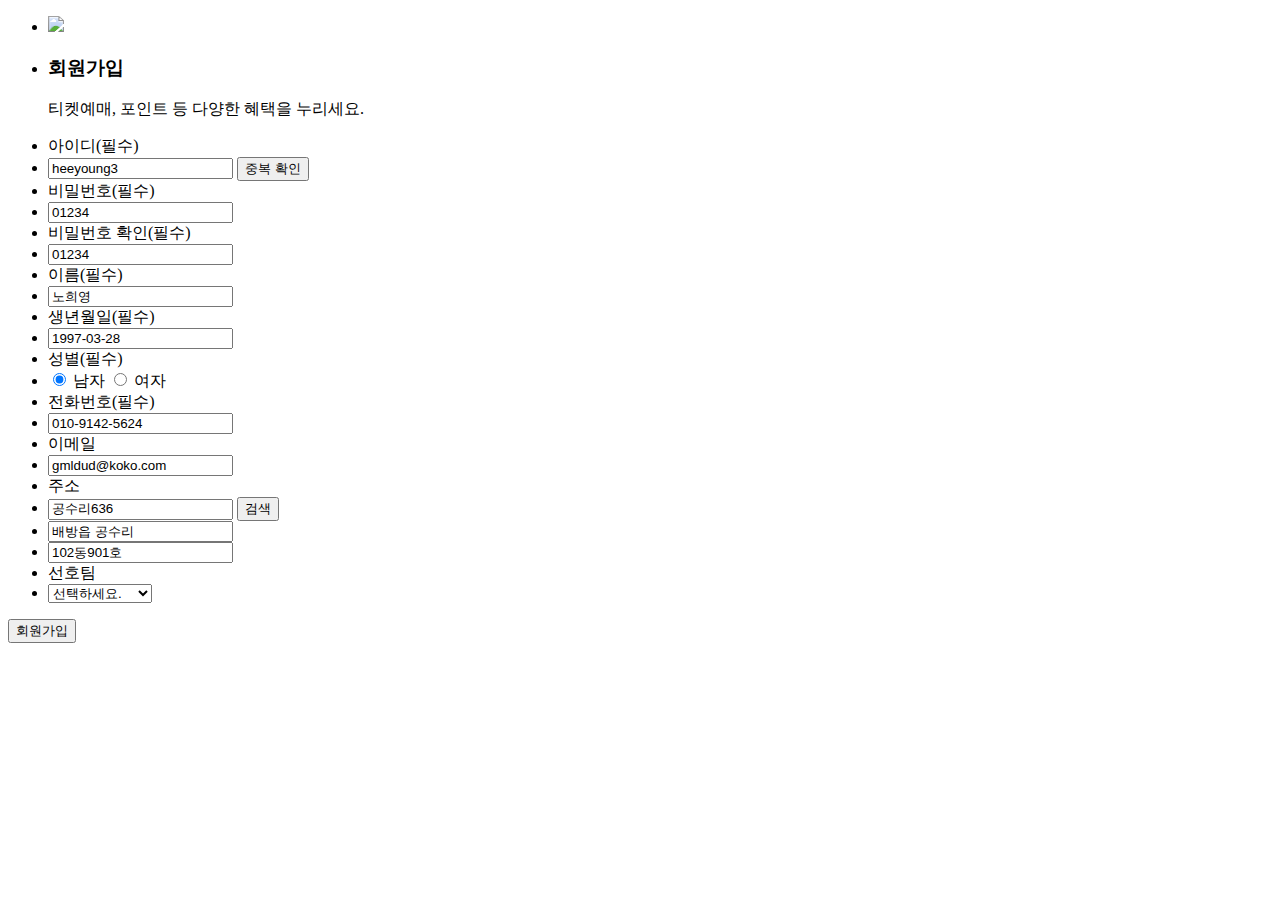
==== src/main/webapp/join.html @ e82ea711 "jsp1 day1" ====
<!DOCTYPE html>
<html lang="ko">
<!-- 작성자 : 노희영   -->

<head>
  <meta charset="UTF-8">
  <title>NC Dinos</title>
  <link rel="stylesheet" href="style.css">
</head>

<body>
  <div class="container">
    <ul>
      <li id="img"><img src ="img-embelm-128@2x.png"></li>
      <li id="main">
        <h3>회원가입</h3>
        <p>티켓예매, 포인트 등 다양한 혜택을 누리세요.</p>
      </li>
    </ul>
    <div class="content">
      <form action="welcome.html">
        <ul>
          <li>아이디(필수)</li>
            <li>
              <input type="text" name = "id" id="id" placeholder="아이디를 입력해 주세요" value="heeyoung3" maxlength="13"  title="아이디는 13자 이내 대소문자 및 숫자만 가능합니다." >
              <button type ="button" id="chkBtn">중복 확인</button>
            </li>
          <li>비밀번호(필수)</li>          
          <li>
            <input type="number" name = "pwd" id="pwd" value="01234" maxlength="15" placeholder="비밀번호를 입력해주세요">
          </li>
          <li>비밀번호 확인(필수)</li>
          <li>
            <input type="number" name = "pwdChk" id="pwdChk" value="01234" maxlength="15" placeholder="비밀번호를 다시 한번 입력해 주세요.">
          </li>
          <li>이름(필수)</li>
          <li>
            <input type="text" name ="name" id="name" value="노희영" placeholder="이름">
          </li>
          <li>생년월일(필수)</li>
          <li>
            <input type="text" name = "birth" id="birth" value="1997-03-28" placeholder="년도4자리-월2자리-일2자리" maxlength="10">
          </li>
          <li>성별(필수)</li>
            <li id="radioBtn">
              <input type="radio" name="sex" id="male" value="male" style="cursor: pointer;" checked>
              <label for="male" style="cursor: pointer;">남자</label>
              <input type="radio" name="sex" id="female" value="female" style="cursor: pointer;">
              <label for="female" style="cursor: pointer;">여자</label>
            </li>
          <li>전화번호(필수)</li>
          <li>
            <input type="text" name = "phoneNum" id="phoneNum" value="010-9142-5624" placeholder="연락처" maxlength="13">
          </li>
          <li>이메일</li>
          <li>
            <input type="text" name = "email" id="email" value="gmldud@koko.com" placeholder="이메일을 입력해 주세요.">
          </li>
          <li>주소</li>
          <li>
            <input type="text" name = "loc1" id="loc1" value="공수리636" placeholder="우편번호">
            <button type ="button" id="selBtn">검색</button>
          </li>
          <li>
            <input type="text" name = "loc2" id="loc2" value="배방읍 공수리" placeholder="주소">
          </li>
          <li>
            <input type="text" name = "loc3" id="loc3" value="102동901호" placeholder="주소 검색 후 상세주소를 입력해 주세요">
          </li>
          <li>선호팀</li>
          <li>
            <select name="sel" id="dropBox">
              <option>선택하세요.</option>
              <option>NC 다이노스</option>
              <option>LG 트윈스</option>
              <option>SSG 랜더스</option>
              <option>KIA 타이거즈</option>
              <option>KT 위즈</option>
              <option>삼성 라이온즈</option>
              <option>롯데 자이언츠</option>
              <option >한화 이글스</option>
              <option >키움 히어로즈</option>
              <option >두산 베어스</option>
            </select>
          </li>
        </ul>
        <button type="button" id="joinBtn" onclick="save()">회원가입</button>
      </form>
    </div>
  </div>
  <script src="script.js"></script>
</body>

</html>
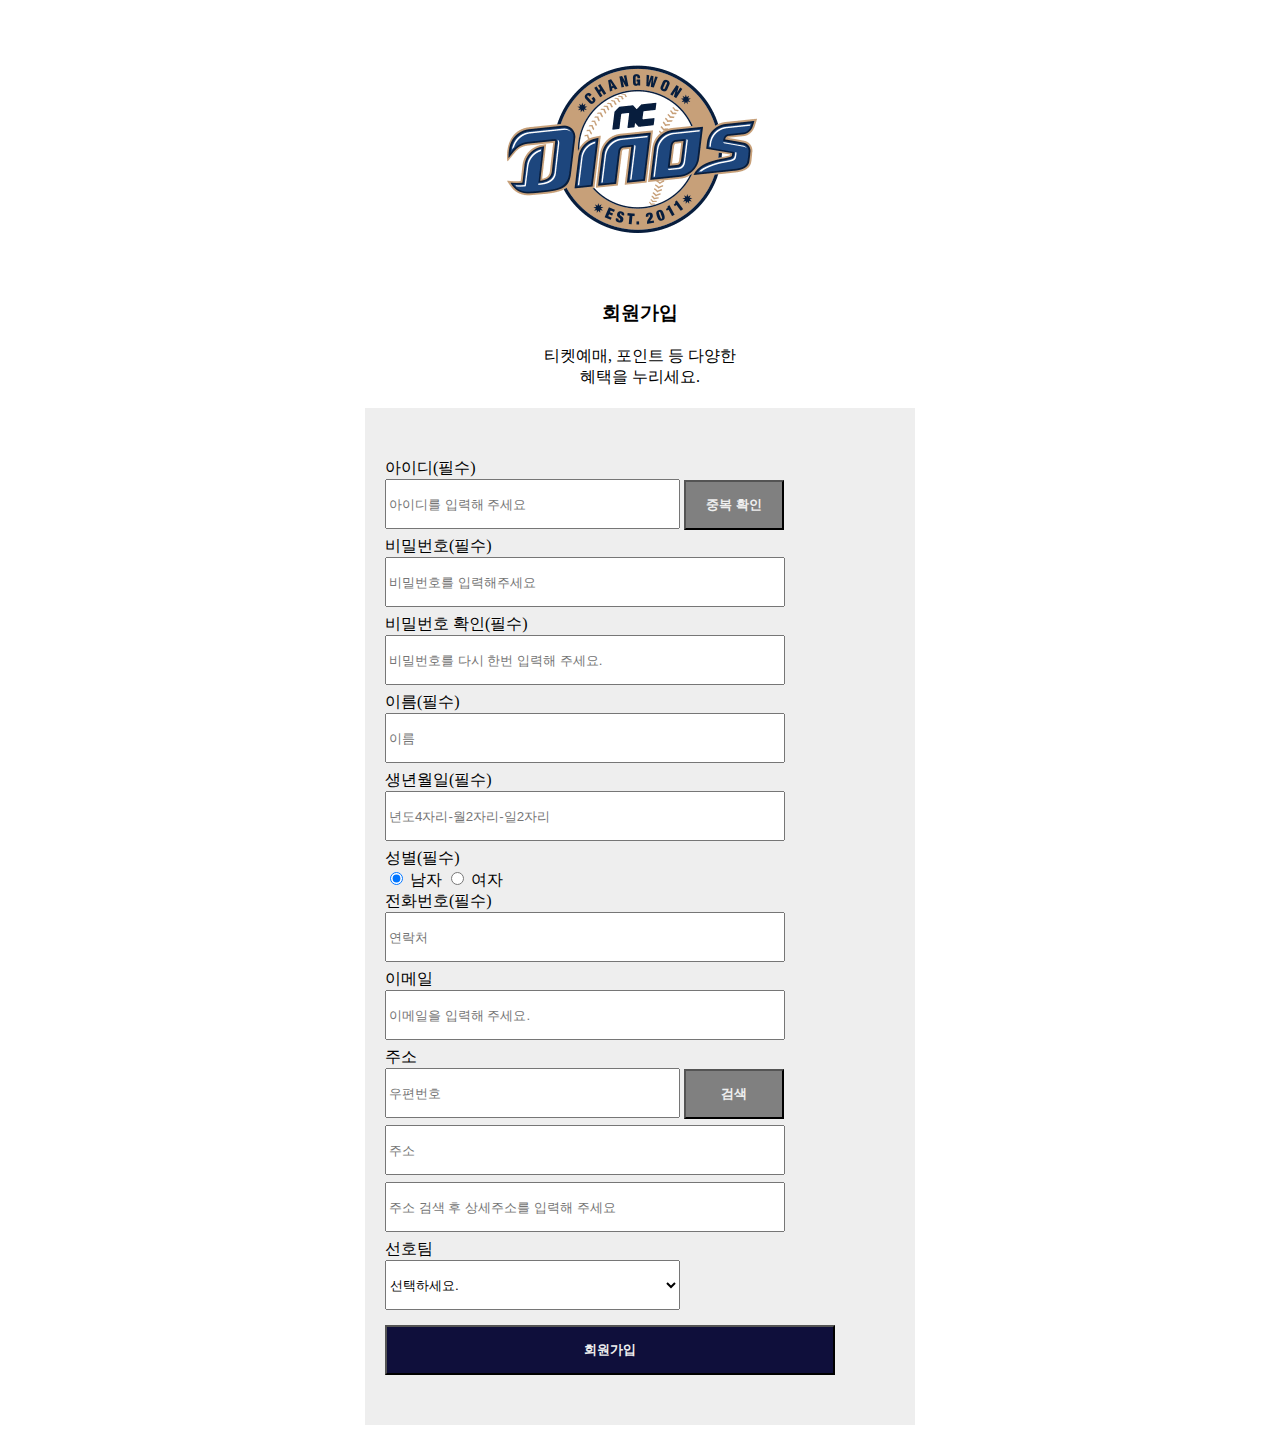
==== commit 444b674b: "jsp1 day2 source" ====
--- a/src/main/webapp/join.html
+++ b/src/main/webapp/join.html
@@ -5,41 +5,41 @@
 <head>
   <meta charset="UTF-8">
   <title>NC Dinos</title>
-  <link rel="stylesheet" href="style.css">
+  <link rel="stylesheet" href="assets/css/style.css">
 </head>
 
 <body>
   <div class="container">
     <ul>
-      <li id="img"><img src ="img-embelm-128@2x.png"></li>
+      <li id="img"><img src ="assets/images/img-embelm-128@2x.png"></li>
       <li id="main">
         <h3>회원가입</h3>
         <p>티켓예매, 포인트 등 다양한 혜택을 누리세요.</p>
       </li>
     </ul>
     <div class="content">
-      <form action="welcome.html">
+      <form action="welcome.jsp">
         <ul>
           <li>아이디(필수)</li>
             <li>
-              <input type="text" name = "id" id="id" placeholder="아이디를 입력해 주세요" value="heeyoung3" maxlength="13"  title="아이디는 13자 이내 대소문자 및 숫자만 가능합니다." >
+              <input type="text" name = "id" id="id" placeholder="아이디를 입력해 주세요" maxlength="13"  title="아이디는 13자 이내 대소문자 및 숫자만 가능합니다." >
               <button type ="button" id="chkBtn">중복 확인</button>
             </li>
           <li>비밀번호(필수)</li>          
           <li>
-            <input type="number" name = "pwd" id="pwd" value="01234" maxlength="15" placeholder="비밀번호를 입력해주세요">
+            <input type="password" name = "pwd" id="pwd" maxlength="15" placeholder="비밀번호를 입력해주세요">
           </li>
           <li>비밀번호 확인(필수)</li>
           <li>
-            <input type="number" name = "pwdChk" id="pwdChk" value="01234" maxlength="15" placeholder="비밀번호를 다시 한번 입력해 주세요.">
-          </li>
+            <input type="password" name = "pwdChk" id="pwdChk" maxlength="15" placeholder="비밀번호를 다시 한번 입력해 주세요.">
+          </li>                                                                   
           <li>이름(필수)</li>
           <li>
-            <input type="text" name ="name" id="name" value="노희영" placeholder="이름">
+            <input type="text" name ="name" id="name" placeholder="이름">
           </li>
           <li>생년월일(필수)</li>
           <li>
-            <input type="text" name = "birth" id="birth" value="1997-03-28" placeholder="년도4자리-월2자리-일2자리" maxlength="10">
+            <input type="text" name = "birth" id="birth" placeholder="년도4자리-월2자리-일2자리" maxlength="10">
           </li>
           <li>성별(필수)</li>
             <li id="radioBtn">
@@ -50,22 +50,22 @@
             </li>
           <li>전화번호(필수)</li>
           <li>
-            <input type="text" name = "phoneNum" id="phoneNum" value="010-9142-5624" placeholder="연락처" maxlength="13">
+            <input type="text" name = "phoneNum" id="phoneNum" placeholder="연락처" maxlength="13">
           </li>
           <li>이메일</li>
           <li>
-            <input type="text" name = "email" id="email" value="gmldud@koko.com" placeholder="이메일을 입력해 주세요.">
+            <input type="text" name = "email" id="email" placeholder="이메일을 입력해 주세요.">
           </li>
           <li>주소</li>
           <li>
-            <input type="text" name = "loc1" id="loc1" value="공수리636" placeholder="우편번호">
+            <input type="text" name = "loc1" id="loc1" placeholder="우편번호">
             <button type ="button" id="selBtn">검색</button>
           </li>
           <li>
-            <input type="text" name = "loc2" id="loc2" value="배방읍 공수리" placeholder="주소">
+            <input type="text" name = "loc2" id="loc2" placeholder="주소">
           </li>
           <li>
-            <input type="text" name = "loc3" id="loc3" value="102동901호" placeholder="주소 검색 후 상세주소를 입력해 주세요">
+            <input type="text" name = "loc3" id="loc3" placeholder="주소 검색 후 상세주소를 입력해 주세요">
           </li>
           <li>선호팀</li>
           <li>
--- a/src/main/webapp/assets/css/style.css
+++ b/src/main/webapp/assets/css/style.css
@@ -0,0 +1,89 @@
+* {
+    box-sizing: border-box;
+}
+
+/* 작성자 : 노희영  */
+html {
+    font-size: 62.5%;
+}
+
+body {
+    font-size: 1.6rem;
+}
+
+.container {
+    width: 55rem;
+    margin: 2rem auto;
+}
+
+.content {
+    background-color: #eee;
+    padding: 5rem 2rem;
+}
+
+h3,
+p {
+    text-align: center;
+    margin: 2rem 0;
+}
+
+ul {
+    list-style: none;
+    padding: 0;
+    margin: 0;
+}
+#img {
+    width: 50%;
+    margin: auto;
+}
+li{
+    width: 300%;
+}
+#selBtn,
+#chkBtn{
+    background-color: gray;
+    color: #eee;
+    font-weight: bold;
+}
+button{
+    cursor: pointer;
+    width: 100px;
+    height: 50px;
+}
+#radioBtn{
+    display: inline;
+}
+input[type="number"]::-webkit-outer-spin-button,
+input[type="number"]::-webkit-inner-spin-button {
+    -webkit-appearance: none;
+    margin: 0;
+}
+li>input[type="password"],
+li>input[type="text"]{
+    width: 400px;
+    margin-bottom: 7px;
+    height: 50px;
+}
+
+#loc1,#id{
+    width: 295px;
+}
+ul{
+    width: auto;
+    margin: auto;
+}
+#joinBtn{
+    margin-top: 15px;
+    background-color: rgb(15, 15, 59);
+    color: #eee;
+    font-weight: bold;
+    width: 450px;
+}
+#dropBox{
+    width: 295px;
+    height: 50px;
+}
+#main{
+    width: 200px;
+    margin: auto;
+}